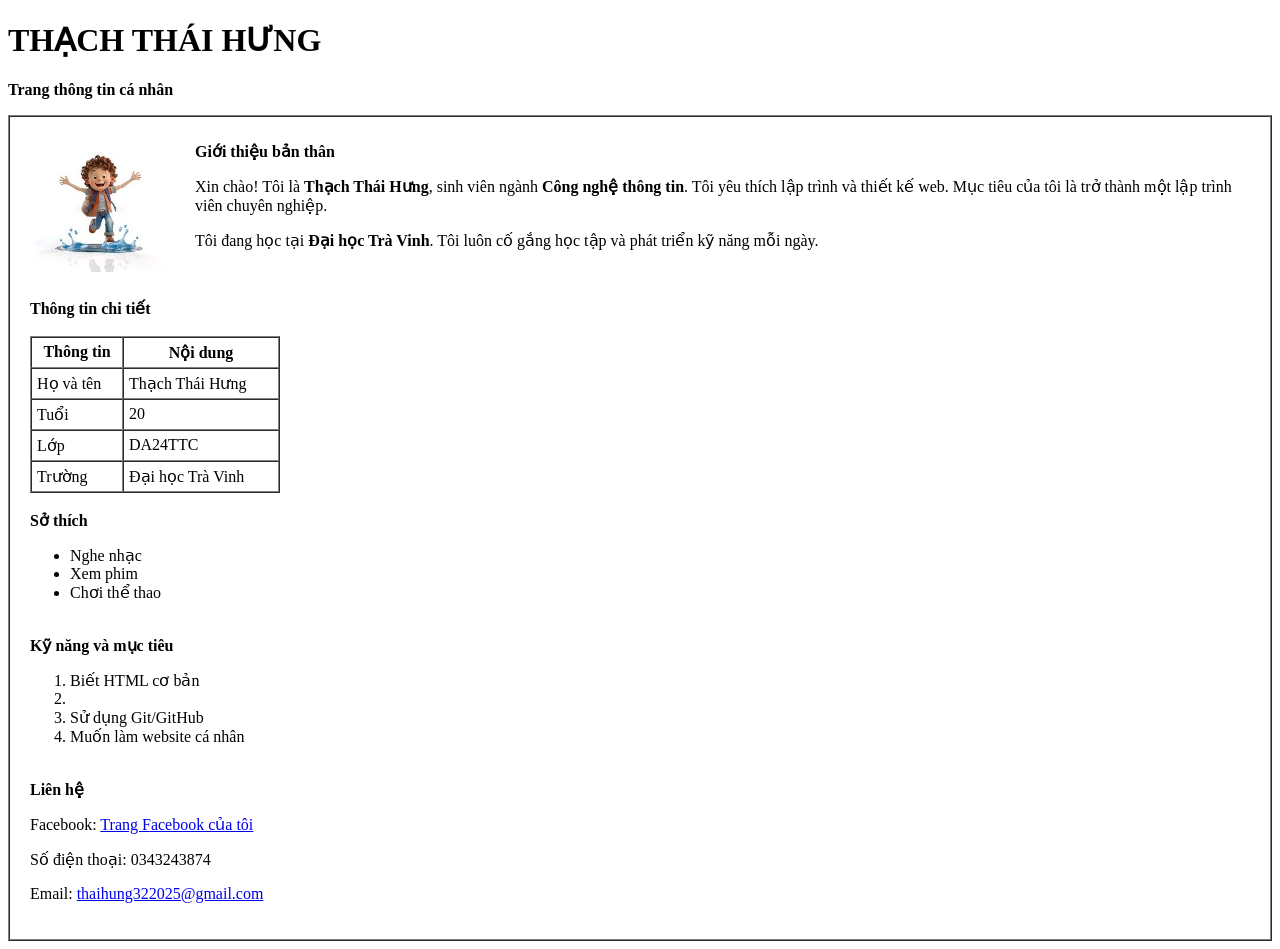
==== html/page1.html @ 021b4bfb "Update page1.html" ====
<!DOCTYPE html>
<html lang="vi">
<head>
    <meta charset="UTF-8">
    <title>Trang thông tin cá nhân - Thạch Thái Hưng</title>
</head>
<body>

    <h1 align="left">THẠCH THÁI HƯNG</h1>
    <p align="left"><b>Trang thông tin cá nhân</b></p>

    <table border="1" cellspacing="0" cellpadding="20" width="100%">
        <tr>
            <td>
                
                <table border="0" cellspacing="0" cellpadding="5" width="100%">
                    <tr>
                        <td width="150" valign="top">
                            <img src="../assets/images/avt.jpg" alt="Ảnh chân dung" width="130">
                        </td>
                        <td valign="top">
                            <b>Giới thiệu bản thân</b>
                            <p>Xin chào! Tôi là <b>Thạch Thái Hưng</b>, sinh viên ngành <b>Công nghệ thông tin</b>. Tôi yêu thích lập trình và thiết kế web. Mục tiêu của tôi là trở thành một lập trình viên chuyên nghiệp.</p>
                            <p>Tôi đang học tại <b>Đại học Trà Vinh</b>. Tôi luôn cố gắng học tập và phát triển kỹ năng mỗi ngày.</p>
                        </td>
                    </tr>
                </table>

                <br>

                <b>Thông tin chi tiết</b>
                <br><br>
                <table border="1" cellspacing="0" cellpadding="5" width="250">
                    <tr align="center">
                        <td width="80"><b>Thông tin</b></td>
                        <td><b>Nội dung</b></td>
                    </tr>
                    <tr>
                        <td>Họ và tên</td>
                        <td>Thạch Thái Hưng</td>
                    </tr>
                    <tr>
                        <td>Tuổi</td>
                        <td>20</td>
                    </tr>
                    <tr>
                        <td>Lớp</td>
                        <td>DA24TTC</td>
                    </tr>
                    <tr>
                        <td>Trường</td>
                        <td>Đại học Trà Vinh</td>
                    </tr>
                </table>

                <br>

                <b>Sở thích</b>
                <ul>
                    <li>Nghe nhạc</li>
                    <li>Xem phim</li>
                    <li>Chơi thể thao</li>
                </ul>

                <br>

                <b>Kỹ năng và mục tiêu</b>
                <ol>
                    <li>Biết HTML cơ bản</li>
                    <li><li>Sử dụng Git/GitHub</li></li>
                    <li>Muốn làm website cá nhân</li>
                </ol>

                <br>

                <b>Liên hệ</b>
                <p>Facebook: <a href="https://www.facebook.com/share/1AvhSWLhUe/?mibextid=wwXIfr" target="_blank">Trang Facebook của tôi</a></p>
                <p>Số điện thoại: 0343243874</p>
                <p>Email: <a href="mailto:thaihung322025@gmail.com">thaihung322025@gmail.com</a></p>

            </td>
        </tr>
    </table>

</body>
</html>
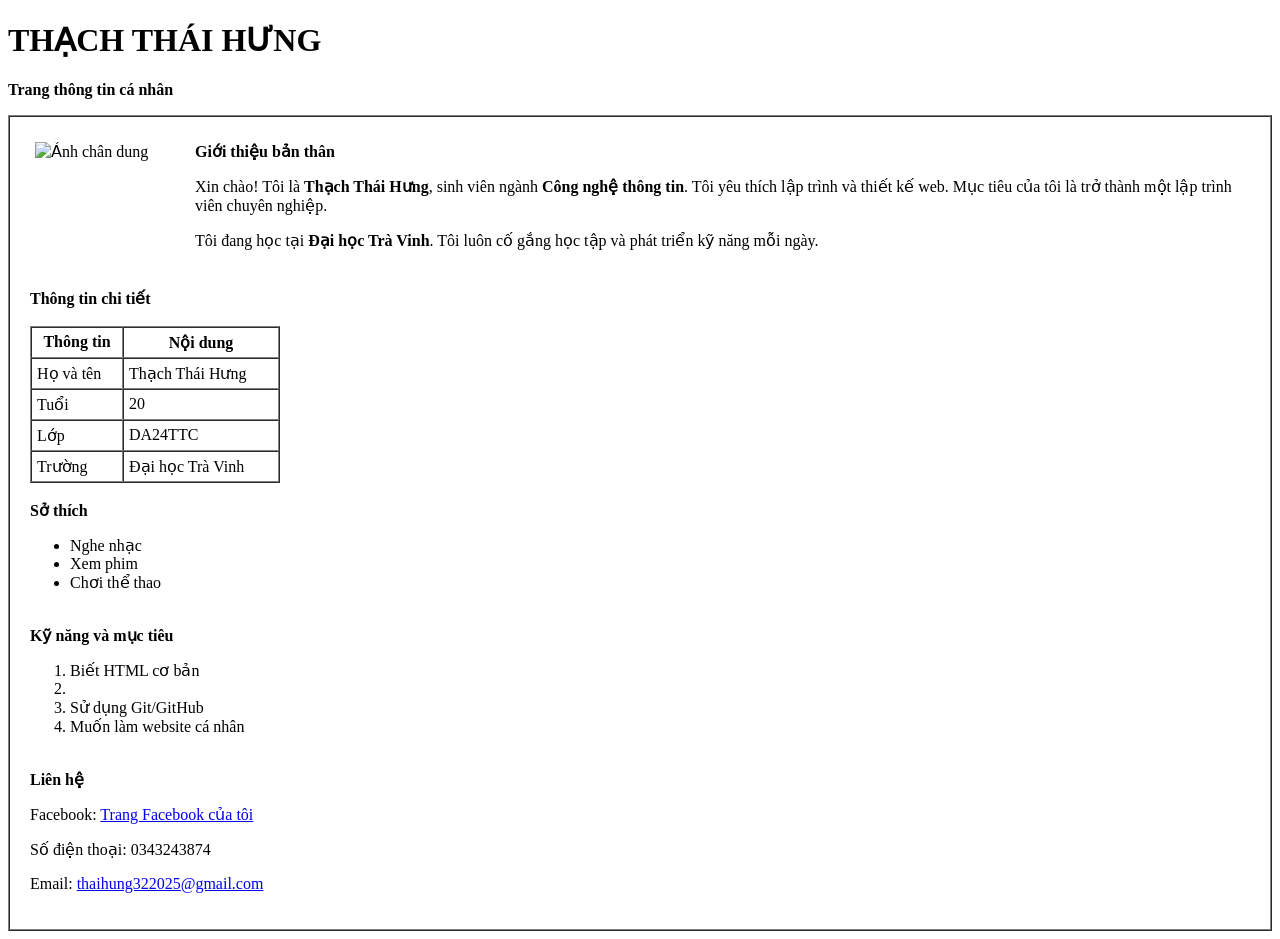
==== commit 0de8e08e: "Update page1.html" ====
--- a/html/page1.html
+++ b/html/page1.html
@@ -16,7 +16,7 @@
                 <table border="0" cellspacing="0" cellpadding="5" width="100%">
                     <tr>
                         <td width="150" valign="top">
-                            <img src="../assets/images/avt.jpg" alt="Ảnh chân dung" width="130">
+                            <img src="assets/images/avt.jpg" alt="Ảnh chân dung" width="130">
                         </td>
                         <td valign="top">
                             <b>Giới thiệu bản thân</b>
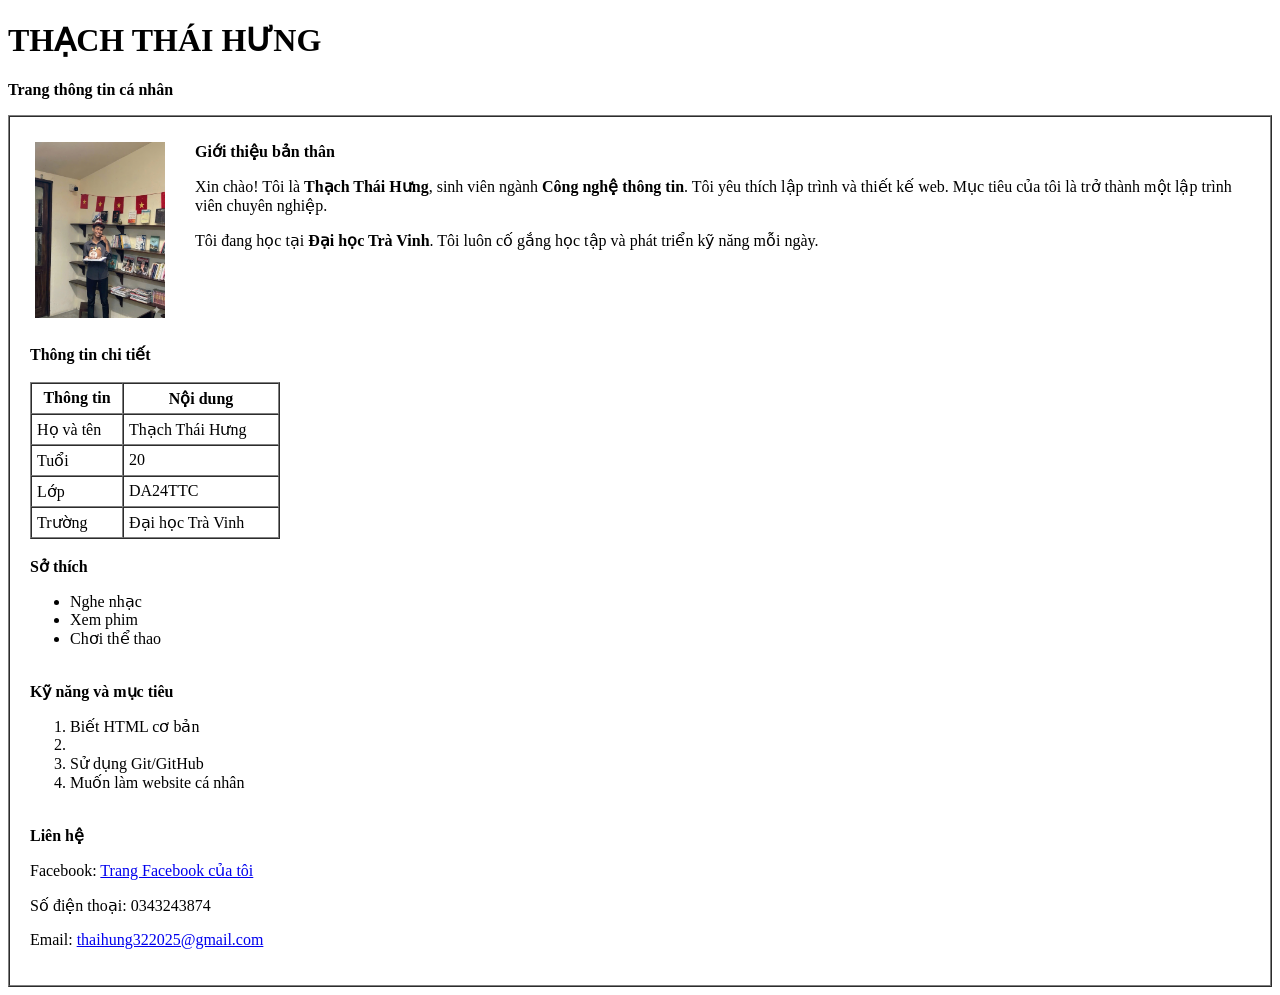
==== commit 340ab266: "Update page1.html" ====
--- a/html/page1.html
+++ b/html/page1.html
@@ -16,7 +16,7 @@
                 <table border="0" cellspacing="0" cellpadding="5" width="100%">
                     <tr>
                         <td width="150" valign="top">
-                            <img src="assets/images/avt.jpg" alt="Ảnh chân dung" width="130">
+                            <img src="avt.jpg" alt="Ảnh chân dung" width="130">
                         </td>
                         <td valign="top">
                             <b>Giới thiệu bản thân</b>
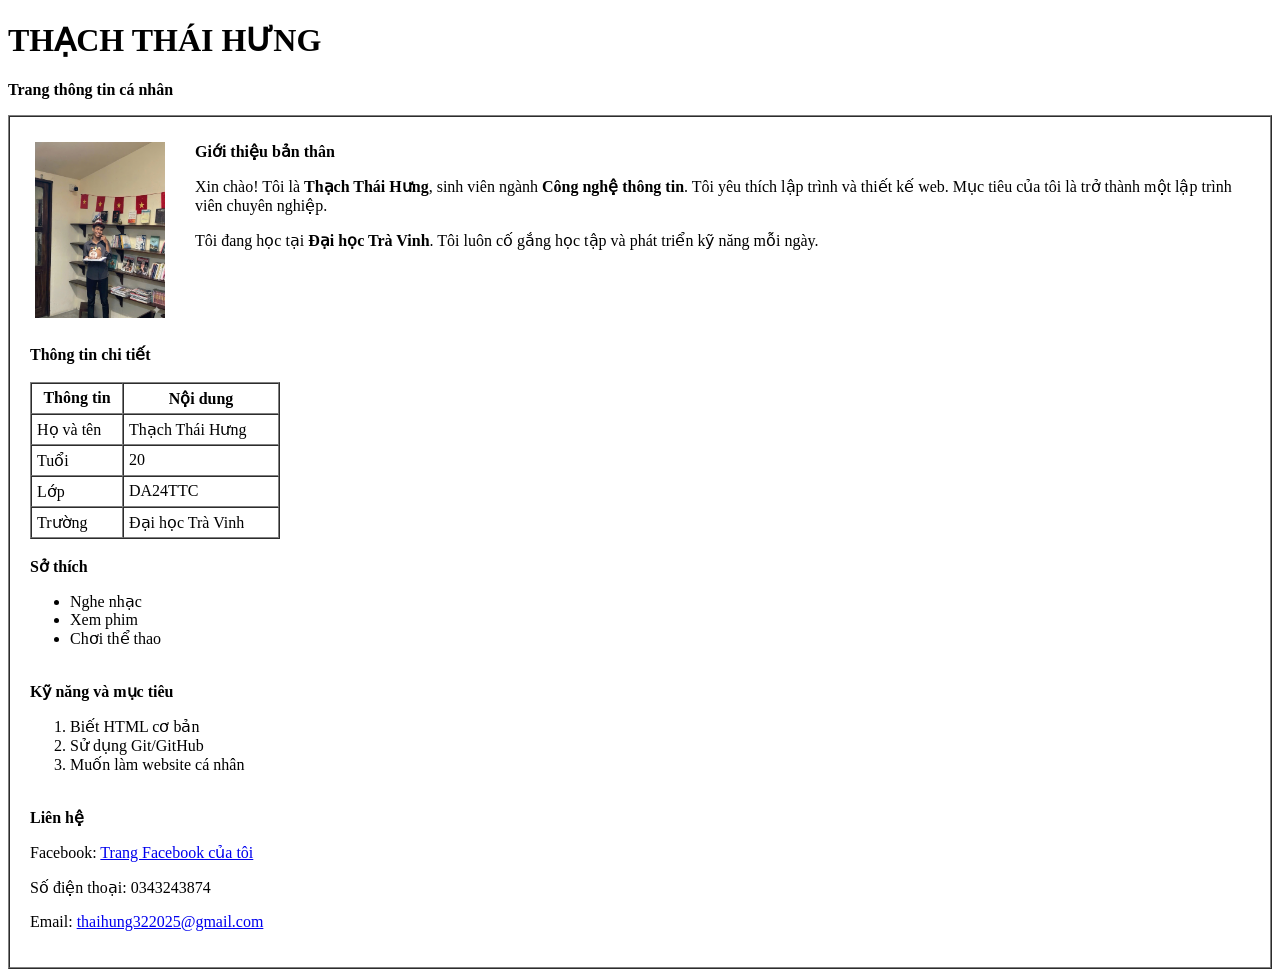
==== commit 26badc44: "Update page1.html" ====
--- a/html/page1.html
+++ b/html/page1.html
@@ -67,7 +67,7 @@
                 <b>Kỹ năng và mục tiêu</b>
                 <ol>
                     <li>Biết HTML cơ bản</li>
-                    <li><li>Sử dụng Git/GitHub</li></li>
+                    <li>Sử dụng Git/GitHub</li>
                     <li>Muốn làm website cá nhân</li>
                 </ol>
 
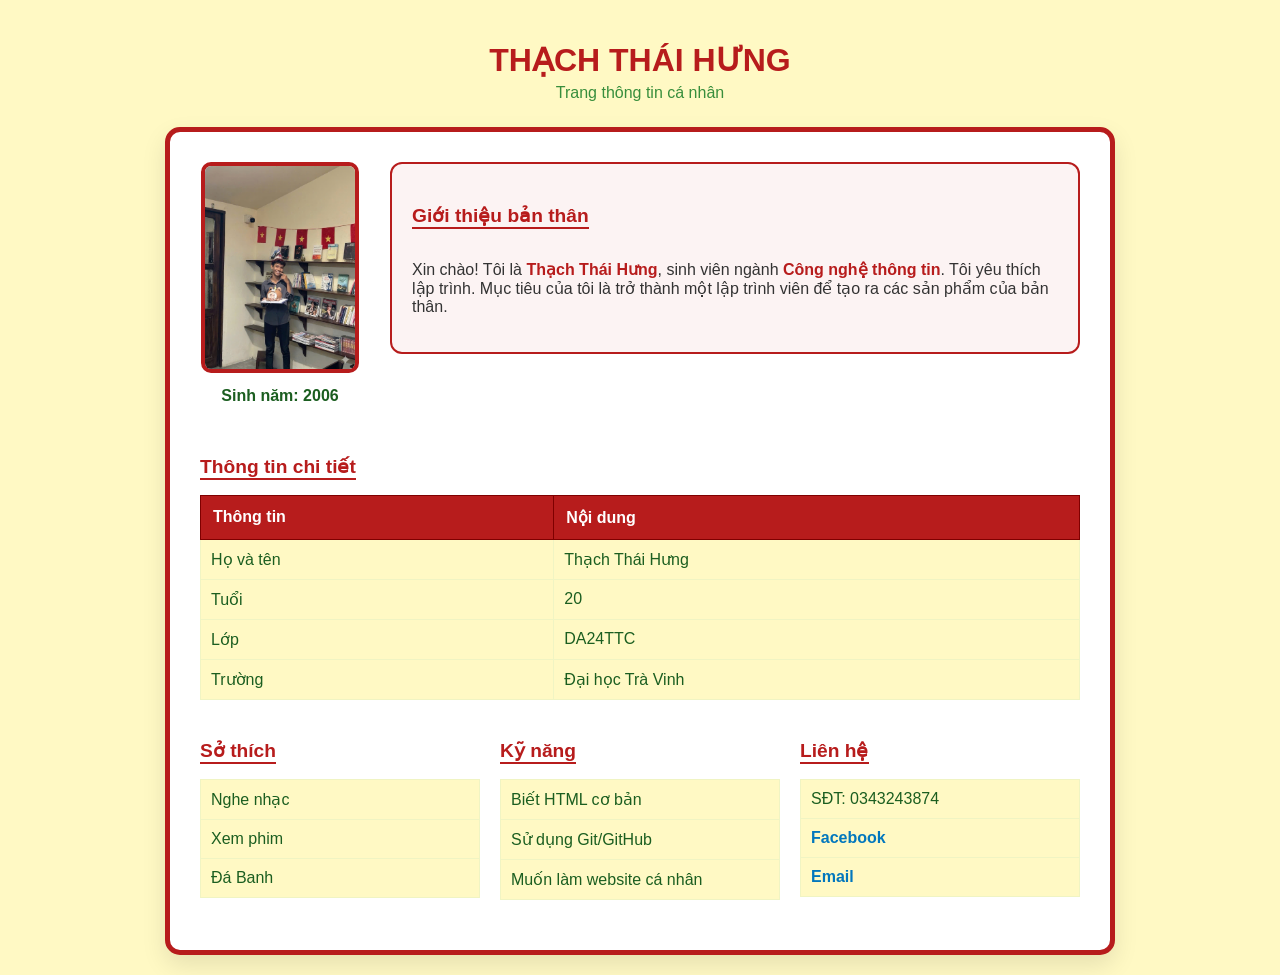
==== commit 89de66c2: "change content of style1.css and page1.html" ====
--- a/html/page1.html
+++ b/html/page1.html
@@ -2,86 +2,78 @@
 <html lang="vi">
 <head>
     <meta charset="UTF-8">
-    <title>Trang thông tin cá nhân - Thạch Thái Hưng</title>
+    <meta name="viewport" content="width=device-width, initial-scale=1.0">
+    <title>Profile - Thạch Thái Hưng</title>
+   <link rel = "stylesheet" href = "../css/style1.css">
+</head>
+<body>
+<!DOCTYPE html>
+<html lang="vi">
+<head>
+    <meta charset="UTF-8">
+    <title>Trang thông tin cá nhân - THẠCH THÁI HƯNG</title>
+    <link rel="stylesheet" href="style.css"> 
 </head>
 <body>
 
-    <h1 align="left">THẠCH THÁI HƯNG</h1>
-    <p align="left"><b>Trang thông tin cá nhân</b></p>
+    <div class="container">
+        <h1 class="main-title">THẠCH THÁI HƯNG</h1>
+        <p class="sub-title">Trang thông tin cá nhân</p>
 
-    <table border="1" cellspacing="0" cellpadding="20" width="100%">
-        <tr>
-            <td>
-                
-                <table border="0" cellspacing="0" cellpadding="5" width="100%">
-                    <tr>
-                        <td width="150" valign="top">
-                            <img src="avt.jpg" alt="Ảnh chân dung" width="130">
-                        </td>
-                        <td valign="top">
-                            <b>Giới thiệu bản thân</b>
-                            <p>Xin chào! Tôi là <b>Thạch Thái Hưng</b>, sinh viên ngành <b>Công nghệ thông tin</b>. Tôi yêu thích lập trình và thiết kế web. Mục tiêu của tôi là trở thành một lập trình viên chuyên nghiệp.</p>
-                            <p>Tôi đang học tại <b>Đại học Trà Vinh</b>. Tôi luôn cố gắng học tập và phát triển kỹ năng mỗi ngày.</p>
-                        </td>
-                    </tr>
-                </table>
+        <div class="main-card">
+            <div class="intro-section">
+                <div class="profile-box">
+                    <img src="avt.jpg" alt="Ảnh chân dung" class="avatar">
+                    <span class="birth-year">Sinh năm: 2006</span> 
+                </div>
+                <div class="intro-text">
+                    <h3 class="section-title">Giới thiệu bản thân</h3>
+                    <p>Xin chào! Tôi là <b>Thạch Thái Hưng</b>, sinh viên ngành <b>Công nghệ thông tin</b>. Tôi yêu thích lập trình. Mục tiêu của tôi là trở thành một lập trình viên để tạo ra các sản phẩm của bản thân.</p>
+                </div>
+            </div>
 
-                <br>
+            <h3 class="section-title">Thông tin chi tiết</h3>
+            <table>
+                <thead>
+                    <tr><th>Thông tin</th><th>Nội dung</th></tr>
+                </thead>
+                <tbody>
+                    <tr><td>Họ và tên</td><td>Thạch  Thái Hưng</td></tr>
+                    <tr><td>Tuổi</td><td>20</td></tr>
+                    <tr><td>Lớp</td><td>DA24TTC</td></tr>
+                    <tr><td>Trường</td><td>Đại học Trà Vinh</td></tr>
+                </tbody>
+            </table>
 
-                <b>Thông tin chi tiết</b>
-                <br><br>
-                <table border="1" cellspacing="0" cellpadding="5" width="250">
-                    <tr align="center">
-                        <td width="80"><b>Thông tin</b></td>
-                        <td><b>Nội dung</b></td>
-                    </tr>
-                    <tr>
-                        <td>Họ và tên</td>
-                        <td>Thạch Thái Hưng</td>
-                    </tr>
-                    <tr>
-                        <td>Tuổi</td>
-                        <td>20</td>
-                    </tr>
-                    <tr>
-                        <td>Lớp</td>
-                        <td>DA24TTC</td>
-                    </tr>
-                    <tr>
-                        <td>Trường</td>
-                        <td>Đại học Trà Vinh</td>
-                    </tr>
-                </table>
+            <div class="grid-tables">
+                <div class="grid-item">
+                    <h3 class="section-title">Sở thích</h3>
+                    <table>
+                        <tr><td>Nghe nhạc</td></tr>
+                        <tr><td>Xem phim</td></tr>
+                        <tr><td>Đá Banh </td></tr>
+                    </table>
+                </div>
 
-                <br>
+                <div class="grid-item">
+                    <h3 class="section-title">Kỹ năng</h3>
+                    <table>
+                        <tr><td>Biết HTML cơ bản</td></tr>
+                        <tr><td>Sử dụng Git/GitHub</td></tr>
+                        <tr><td>Muốn làm website cá nhân</td></tr>
+                    </table>
+                </div>
 
-                <b>Sở thích</b>
-                <ul>
-                    <li>Nghe nhạc</li>
-                    <li>Xem phim</li>
-                    <li>Chơi thể thao</li>
-                </ul>
-
-                <br>
-
-                <b>Kỹ năng và mục tiêu</b>
-                <ol>
-                    <li>Biết HTML cơ bản</li>
-                    <li>Sử dụng Git/GitHub</li>
-                    <li>Muốn làm website cá nhân</li>
-                </ol>
-
-                <br>
-
-                <b>Liên hệ</b>
-                <p>Facebook: <a href="https://www.facebook.com/share/1AvhSWLhUe/?mibextid=wwXIfr" target="_blank">Trang Facebook của tôi</a></p>
-                <p>Số điện thoại: 0343243874</p>
-                <p>Email: <a href="mailto:thaihung322025@gmail.com">thaihung322025@gmail.com</a></p>
-
-            </td>
-        </tr>
-    </table>
-
+                <div class="grid-item">
+                    <h3 class="section-title">Liên hệ</h3>
+                    <table>
+                        <tr><td>SĐT: 0343243874</td></tr>
+						<tr><td><a href="https://www.facebook.com/share/1AvhSWLhUe/?mibextid=wwXIfr" target="_blank">Facebook</a></td></tr>
+                        <tr><td><a href="mailto:thaihung322025@gmail.com">Email</a></td></tr>
+                    </table>
+                </div>
+            </div>
+        </div>
+    
 </body>
-</html>
-
+</html>
--- a/css/style1.css
+++ b/css/style1.css
@@ -0,0 +1,129 @@
+/* 1. Thiết lập nền và phông chữ */
+body {
+    background-color: #fff9c4; /* Nền vàng nhạt thật */
+    font-family: 'Segoe UI', Tahoma, Geneva, Verdana, sans-serif;
+    margin: 0;
+    padding: 20px;
+    color: #333;
+}
+
+.container {
+    max-width: 950px;
+    margin: 0 auto;
+}
+
+.main-title {
+    color: #b71c1c; /* Đỏ thật */
+    text-align: center;
+    text-transform: uppercase;
+    margin-bottom: 5px;
+}
+
+.sub-title {
+    text-align: center;
+    color: #388e3c; /* Xanh lá */
+    margin-top: 0;
+    margin-bottom: 25px;
+}
+
+/* 2. Khung thẻ chính (Main Card) */
+.main-card {
+    background: white;
+    border: 5px solid #b71c1c; /* Đỏ thật */
+    border-radius: 15px;
+    padding: 30px;
+    box-shadow: 0 10px 25px rgba(0,0,0,0.1);
+}
+
+/* 3. Phần giới thiệu (Ảnh + Khung chữ) */
+.intro-section {
+    display: flex;
+    gap: 30px;
+    margin-bottom: 30px;
+    align-items: flex-start;
+}
+
+.profile-box {
+    text-align: center;
+    width: 160px;
+}
+
+.avatar {
+    width: 150px;
+    height: auto;
+    border: 4px solid #b71c1c; /* Đỏ thật */
+    border-radius: 10px;
+    object-fit: cover;
+}
+
+.birth-year {
+    display: block;
+    margin-top: 10px;
+    font-weight: bold;
+    color: #1b5e20;
+}
+
+.intro-text {
+    border: 2px solid #b71c1c; /* Đỏ thật */
+    border-radius: 12px;
+    padding: 20px;
+    background-color: rgba(183, 28, 28, 0.05); /* Nền nhạt đỏ */
+    flex: 1;
+}
+
+/* Chữ in đậm trong intro-text */
+.intro-text b, .intro-text strong {
+    color: #b71c1c; /* Đỏ thật */
+}
+
+.section-title {
+    color: #b71c1c; /* Đỏ thật */
+    border-bottom: 2px solid #b71c1c;
+    display: inline-block;
+    margin-bottom: 15px;
+    font-size: 1.2em;
+}
+
+/* 4. Định dạng Bảng */
+table {
+    width: 100%;
+    border-collapse: collapse;
+    margin-bottom: 20px;
+}
+
+table th {
+    background-color: #b71c1c; /* Đỏ thật */
+    color: white;
+    padding: 12px;
+    text-align: left;
+    border: 1px solid #7f0000;
+}
+
+table td {
+    background-color: #fff9c4; /* Vàng nhạt thật */
+    color: #1b5e20;
+    padding: 10px;
+    border: 1px solid #f0f4c3;
+}
+
+/* 5. Chia 3 bảng cho Sở thích, Kỹ năng, Liên hệ */
+.grid-tables {
+    display: flex;
+    gap: 20px;
+    justify-content: space-between;
+}
+
+.grid-item {
+    flex: 1; /* Chia 3 cột đều nhau */
+}
+
+/* Tùy chỉnh link trong bảng liên hệ */
+.grid-item a {
+    color: #0277bd; /* Xanh dương nổi bật */
+    text-decoration: none;
+    font-weight: bold;
+}
+
+.grid-item a:hover {
+    text-decoration: underline;
+}
